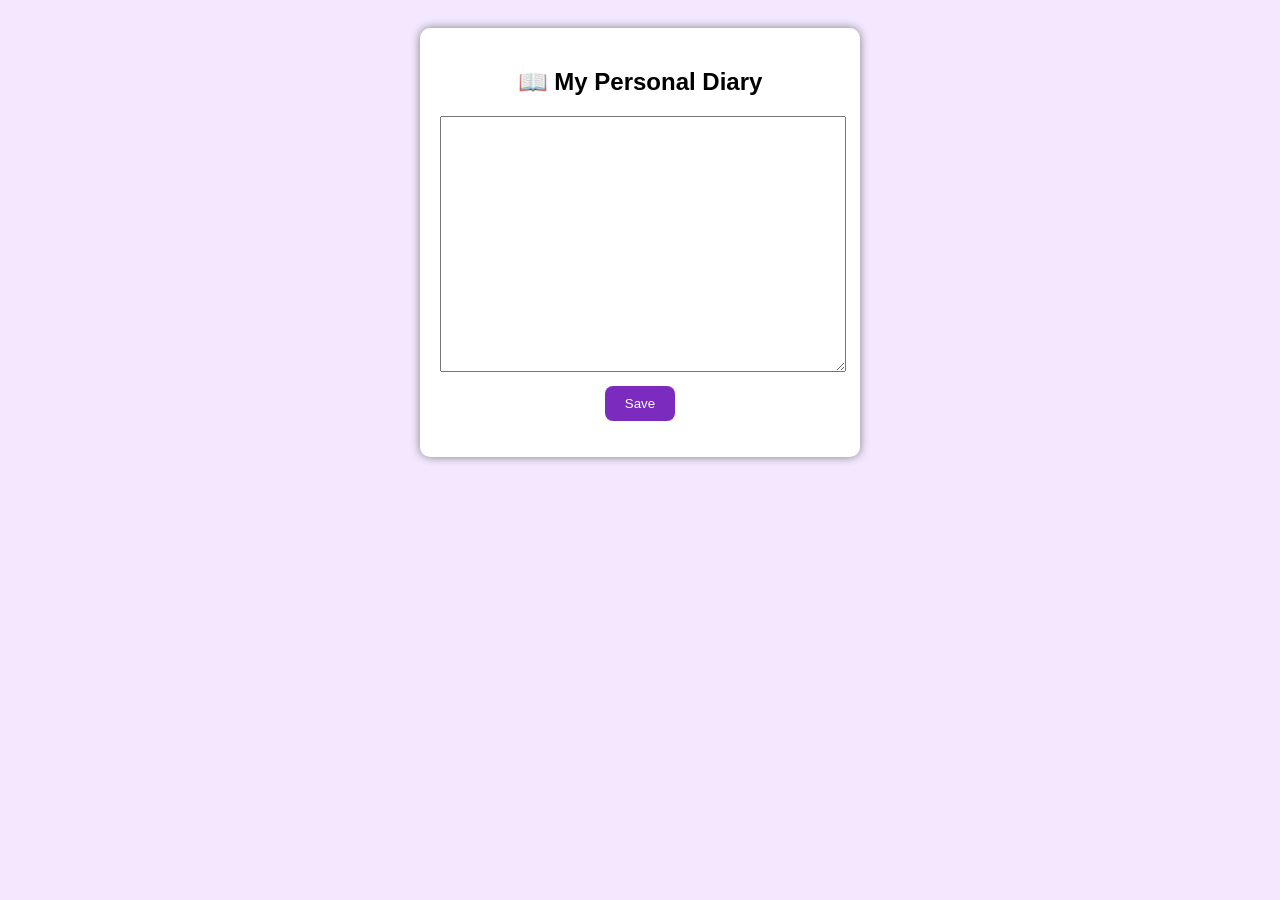
==== diary.html @ 2eff76d1 "Create diary.html" ====
<!DOCTYPE html>
<html>
<head>
<title>My Diary</title>
<style>
body{
font-family:Arial,sans-serif;
background:#f3e8ff;
text-align:center;
padding:20px;
}
.box{
background:white;
padding:20px;
border-radius:10px;
max-width:400px;
margin:auto;
box-shadow:0 0 10px gray;
}
textarea{
width:100%;
height:250px;
font-size:16px;
}
button{
padding:10px 20px;
background:#7b2cbf;
color:white;
border:none;
border-radius:8px;
margin-top:10px;
}
</style>
</head>
<body>

<div class="box">
<h2>📖 My Personal Diary</h2>

<textarea id="diary"></textarea>
<br>

<button onclick="saveDiary()">Save</button>

<p id="msg"></p>

</div>

<script>
window.onload=function(){
document.getElementById("diary").value=
localStorage.getItem("myDiary")||"";
}

function saveDiary(){
localStorage.setItem("myDiary",
document.getElementById("diary").value);
document.getElementById("msg").innerHTML="✅ Saved Successfully!";
}
</script>

</body>
</html>
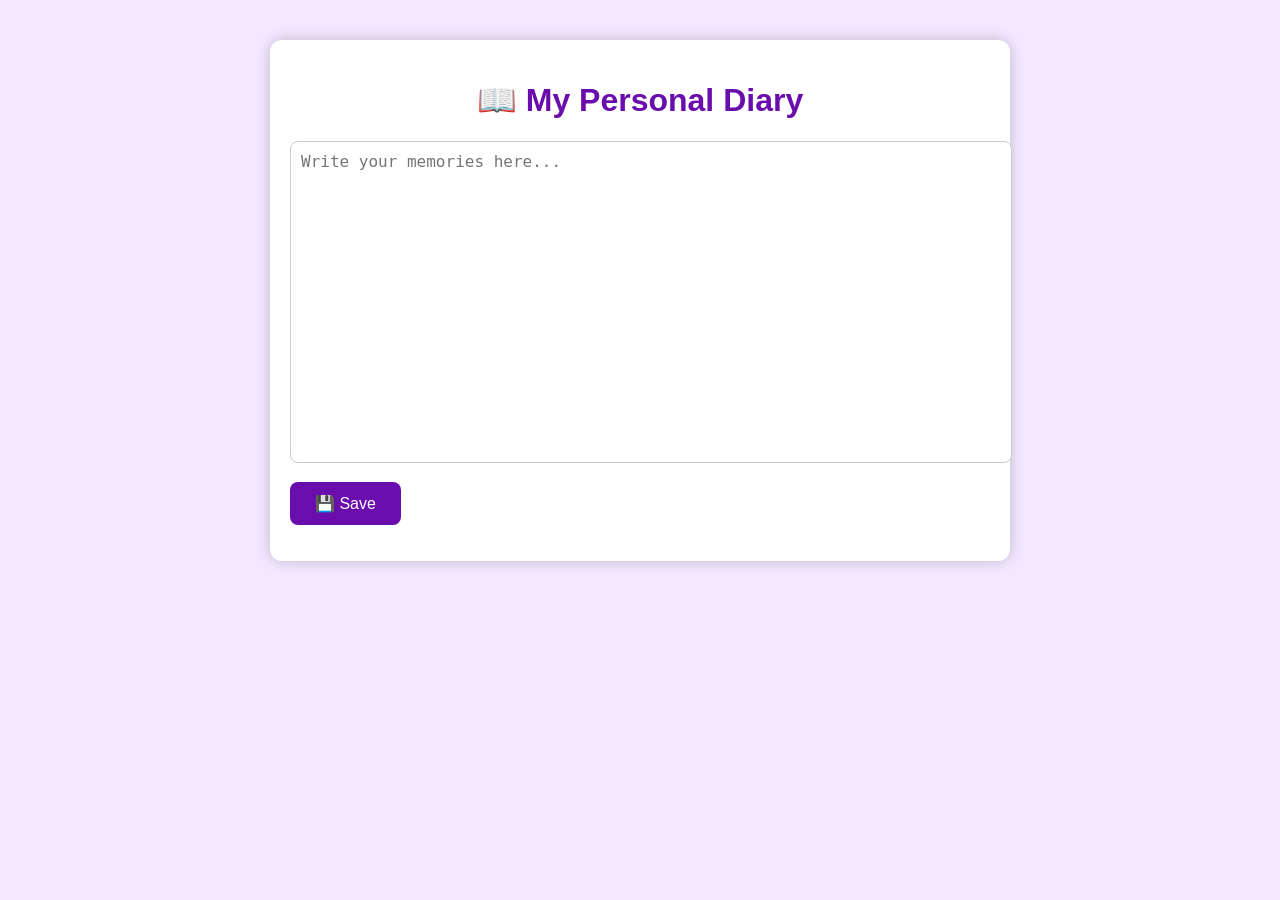
==== commit e0f66f24: "Update diary.html" ====
--- a/diary.html
+++ b/diary.html
@@ -1,62 +1,94 @@
 <!DOCTYPE html>
-<html>
+<html lang="en">
 <head>
-<title>My Diary</title>
+<meta charset="UTF-8">
+<meta name="viewport" content="width=device-width, initial-scale=1.0">
+<title>My Personal Diary</title>
+
 <style>
 body{
-font-family:Arial,sans-serif;
-background:#f3e8ff;
-text-align:center;
-padding:20px;
+    margin:0;
+    font-family:Arial,sans-serif;
+    background:#f3e8ff;
 }
-.box{
-background:white;
-padding:20px;
-border-radius:10px;
-max-width:400px;
-margin:auto;
-box-shadow:0 0 10px gray;
+
+.container{
+    max-width:700px;
+    margin:40px auto;
+    background:white;
+    padding:20px;
+    border-radius:12px;
+    box-shadow:0 0 15px rgba(0,0,0,0.2);
 }
+
+h1{
+    text-align:center;
+    color:#6a0dad;
+}
+
 textarea{
-width:100%;
-height:250px;
-font-size:16px;
+    width:100%;
+    height:300px;
+    padding:10px;
+    font-size:16px;
+    border-radius:8px;
+    border:1px solid #ccc;
+    resize:none;
 }
+
 button{
-padding:10px 20px;
-background:#7b2cbf;
-color:white;
-border:none;
-border-radius:8px;
-margin-top:10px;
+    padding:12px 25px;
+    background:#6a0dad;
+    color:white;
+    border:none;
+    border-radius:8px;
+    cursor:pointer;
+    margin-top:15px;
+    font-size:16px;
+}
+
+#msg{
+    color:green;
+    font-weight:bold;
+    margin-top:10px;
 }
 </style>
+
 </head>
+
 <body>
 
-<div class="box">
-<h2>📖 My Personal Diary</h2>
+<div class="container">
 
-<textarea id="diary"></textarea>
+<h1>📖 My Personal Diary</h1>
+
+<textarea id="diary" placeholder="Write your memories here..."></textarea>
+
 <br>
 
-<button onclick="saveDiary()">Save</button>
+<button onclick="saveDiary()">💾 Save</button>
 
 <p id="msg"></p>
 
 </div>
 
 <script>
+
 window.onload=function(){
 document.getElementById("diary").value=
-localStorage.getItem("myDiary")||"";
+localStorage.getItem("myDiary") || "";
 }
 
 function saveDiary(){
-localStorage.setItem("myDiary",
-document.getElementById("diary").value);
+
+let text=document.getElementById("diary").value;
+
+localStorage.setItem("myDiary",text);
+
 document.getElementById("msg").innerHTML="✅ Saved Successfully!";
+
 }
+
 </script>
 
 </body>
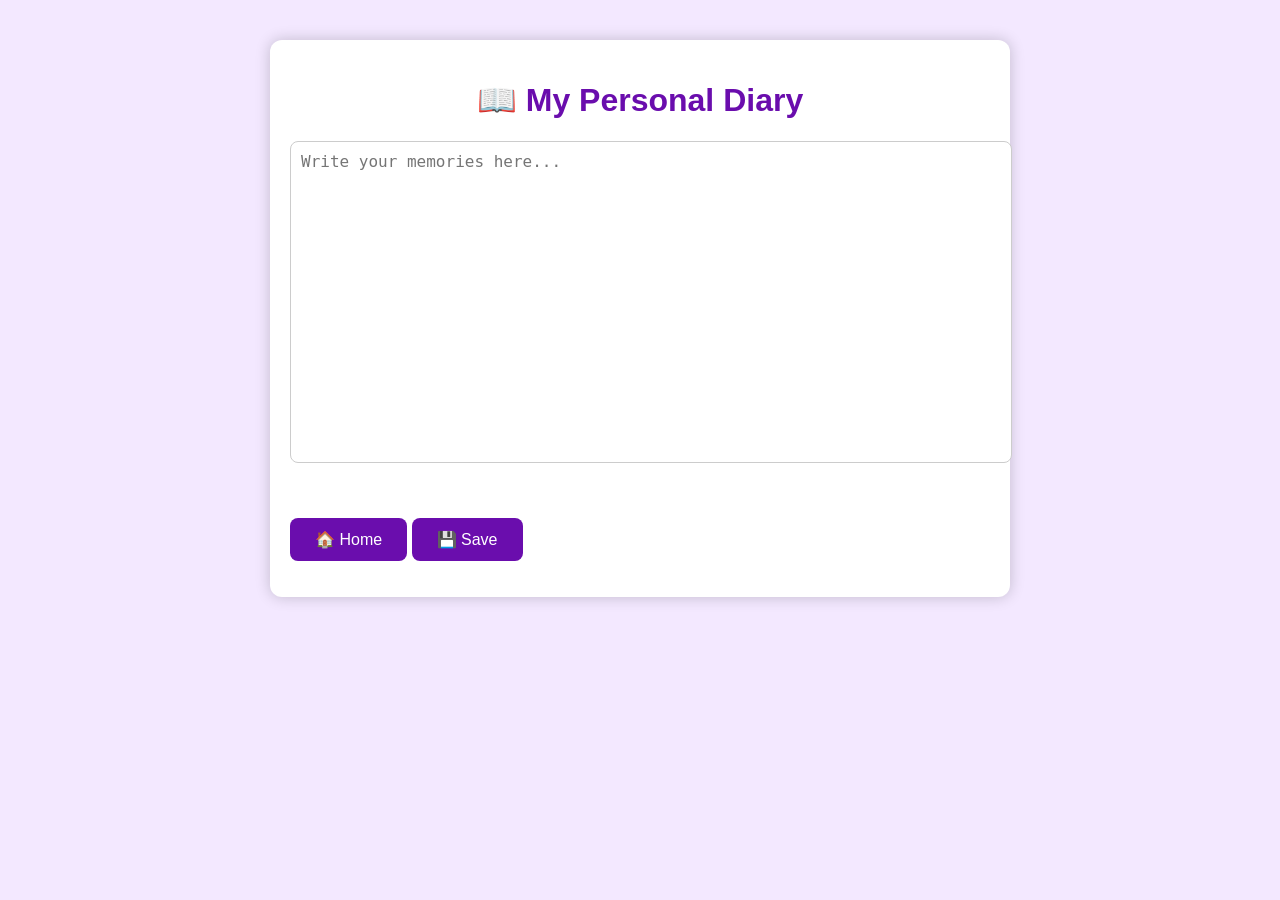
==== commit c5087baa: "Update diary.html" ====
--- a/diary.html
+++ b/diary.html
@@ -65,7 +65,11 @@
 <textarea id="diary" placeholder="Write your memories here..."></textarea>
 
 <br>
+<br><br>
 
+<button onclick="window.location.href='home.html'">
+🏠 Home
+</button>
 <button onclick="saveDiary()">💾 Save</button>
 
 <p id="msg"></p>
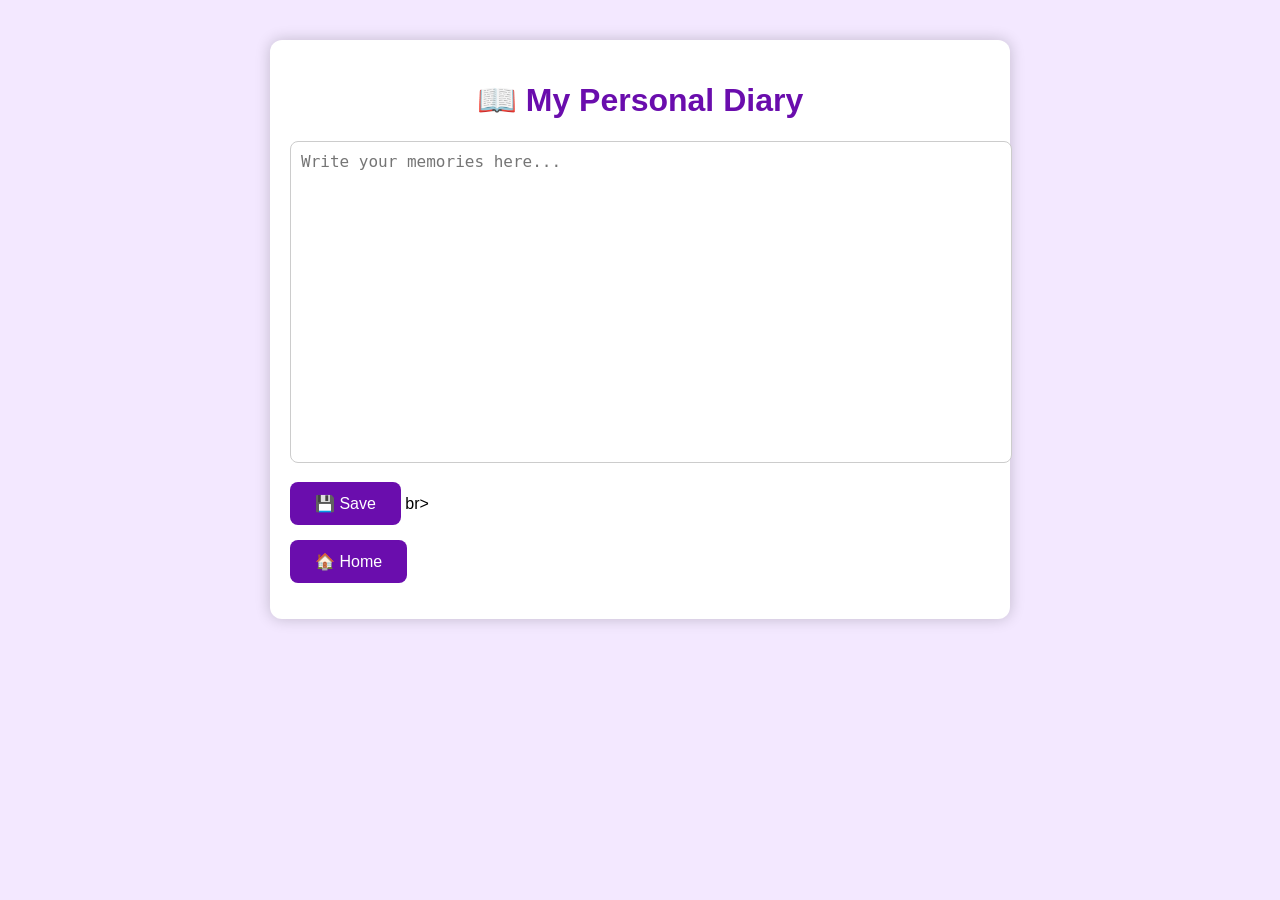
==== commit c32334cf: "Update diary.html" ====
--- a/diary.html
+++ b/diary.html
@@ -65,15 +65,38 @@
 <textarea id="diary" placeholder="Write your memories here..."></textarea>
 
 <br>
-<br><br>
+
+<button onclick="saveDiary()">💾 Save</button>
+br><br>
 
 <button onclick="window.location.href='home.html'">
 🏠 Home
 </button>
-<button onclick="saveDiary()">💾 Save</button>
+<p id="msg"></p>
+<script>
+// Date
+let today = new Date();
+document.getElementById("date").innerHTML =
+"📅 Date : " + today.toLocaleDateString();
 
-<p id="msg"></p>
+// Time
+setInterval(function(){
+document.getElementById("time").innerHTML =
+"🕒 Time : " + new Date().toLocaleTimeString();
+},1000);
 
+// Load today's diary
+document.getElementById("diary").value =
+localStorage.getItem(today.toLocaleDateString()) || "";
+
+// Save diary
+function saveDiary(){
+let text = document.getElementById("diary").value;
+localStorage.setItem(today.toLocaleDateString(), text);
+document.getElementById("msg").innerHTML =
+"✅ Today's diary saved successfully!";
+}
+</script>
 </div>
 
 <script>
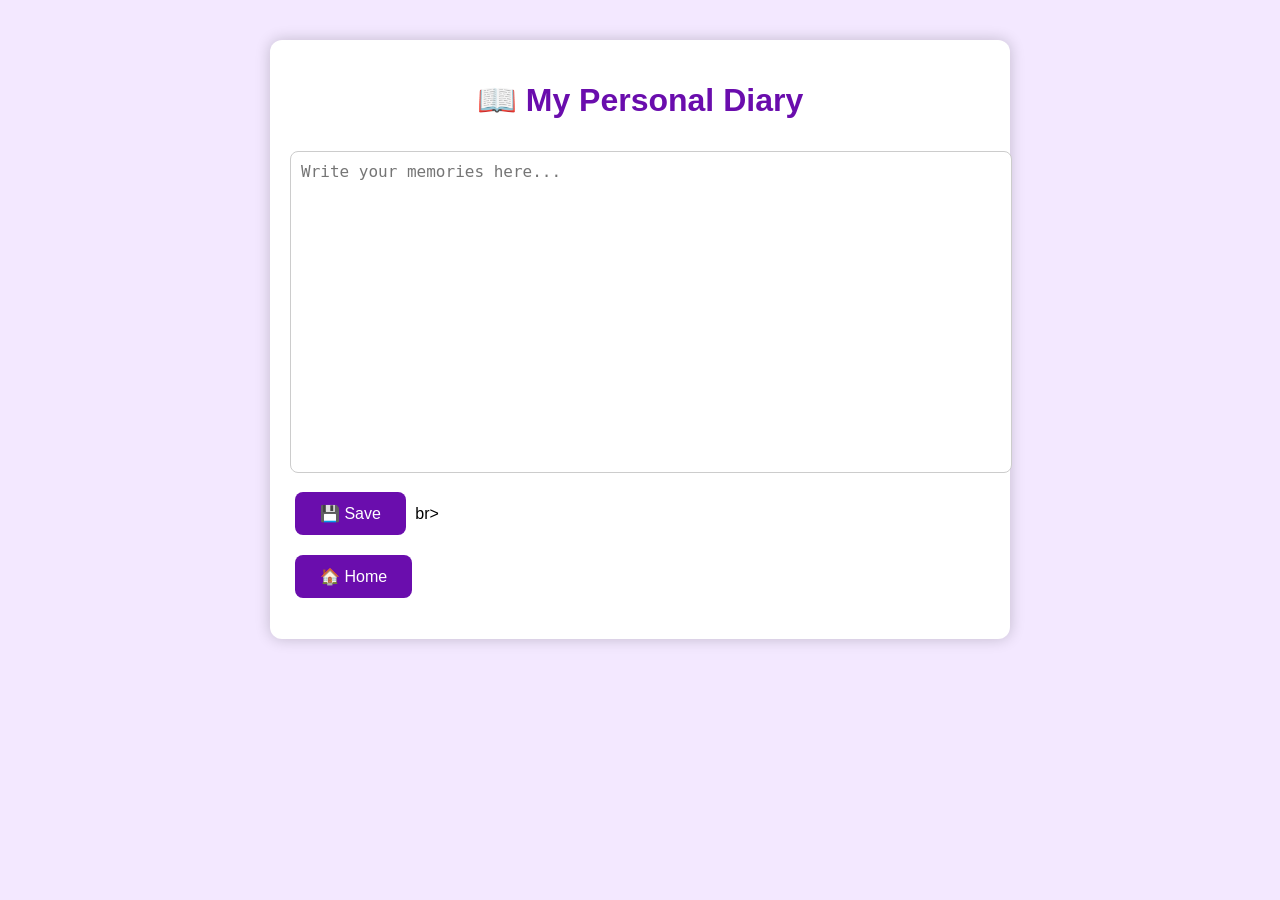
==== commit 5bb373de: "Update diary.html" ====
--- a/diary.html
+++ b/diary.html
@@ -1,6 +1,7 @@
 <!DOCTYPE html>
 <html lang="en">
 <head>
+    <link rel="stylesheet" href="style.css">
 <meta charset="UTF-8">
 <meta name="viewport" content="width=device-width, initial-scale=1.0">
 <title>My Personal Diary</title>
--- a/style.css
+++ b/style.css
@@ -0,0 +1,48 @@
+body{
+    font-family:Arial,sans-serif;
+    background:#f3e8ff;
+    margin:0;
+    padding:0;
+}
+
+.container{
+    width:90%;
+    max-width:700px;
+    margin:30px auto;
+    background:white;
+    padding:20px;
+    border-radius:15px;
+    box-shadow:0 0 10px rgba(0,0,0,0.2);
+}
+
+h1,h2{
+    text-align:center;
+    color:#7b2cbf;
+}
+
+input,textarea{
+    width:100%;
+    padding:10px;
+    margin-top:10px;
+    border-radius:8px;
+    border:1px solid #ccc;
+    font-size:16px;
+}
+
+textarea{
+    height:250px;
+}
+
+button{
+    padding:10px 20px;
+    background:#7b2cbf;
+    color:white;
+    border:none;
+    border-radius:8px;
+    cursor:pointer;
+    margin:5px;
+}
+
+button:hover{
+    background:#5a189a;
+}
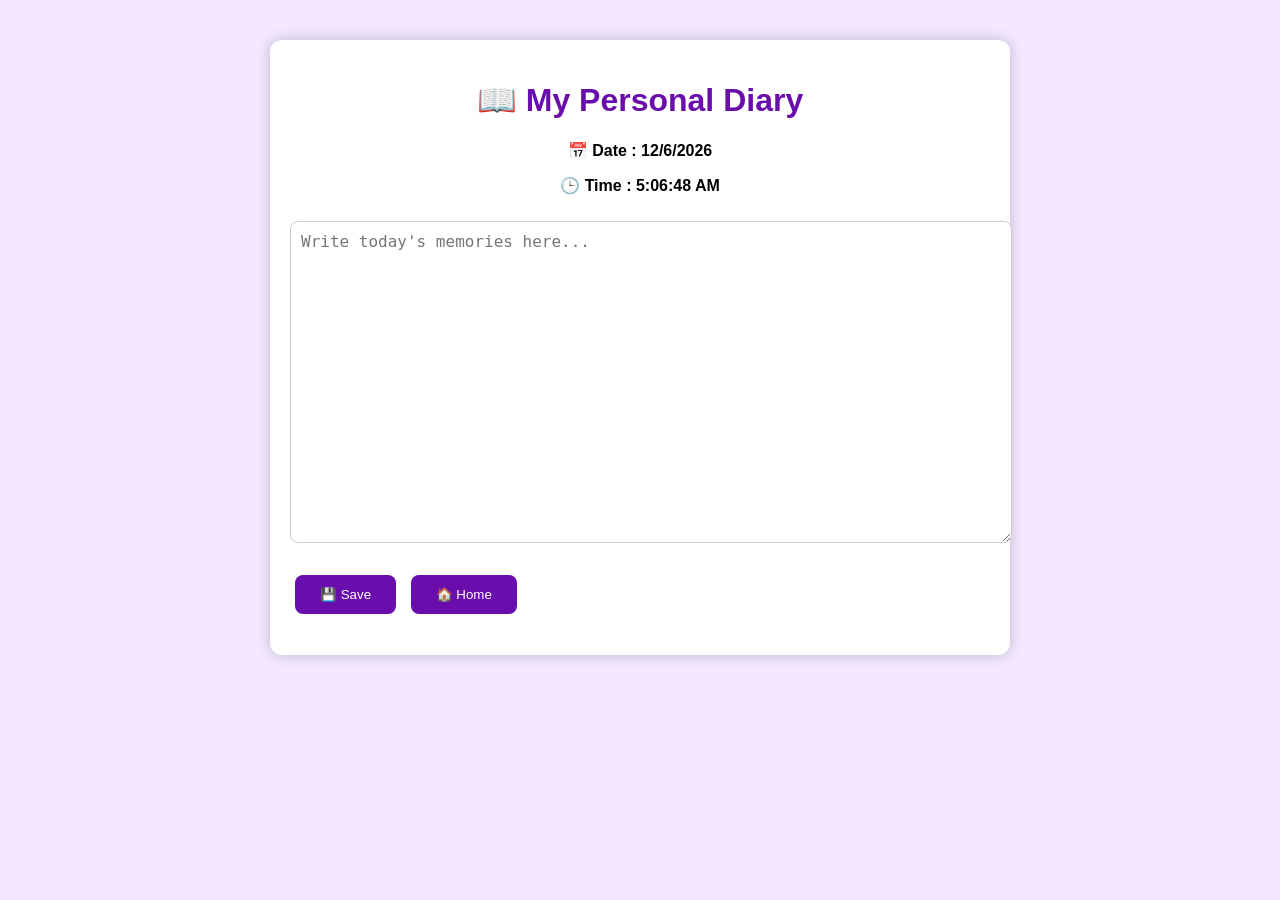
==== commit 4774b9b4: "Update diary.html" ====
--- a/diary.html
+++ b/diary.html
@@ -1,10 +1,11 @@
 <!DOCTYPE html>
 <html lang="en">
 <head>
-    <link rel="stylesheet" href="style.css">
 <meta charset="UTF-8">
 <meta name="viewport" content="width=device-width, initial-scale=1.0">
 <title>My Personal Diary</title>
+
+<link rel="stylesheet" href="style.css">
 
 <style>
 body{
@@ -12,7 +13,6 @@
     font-family:Arial,sans-serif;
     background:#f3e8ff;
 }
-
 .container{
     max-width:700px;
     margin:40px auto;
@@ -21,37 +21,33 @@
     border-radius:12px;
     box-shadow:0 0 15px rgba(0,0,0,0.2);
 }
-
 h1{
     text-align:center;
     color:#6a0dad;
 }
-
+#date,#time{
+    text-align:center;
+    font-weight:bold;
+}
 textarea{
     width:100%;
     height:300px;
     padding:10px;
     font-size:16px;
     border-radius:8px;
-    border:1px solid #ccc;
-    resize:none;
 }
-
 button{
     padding:12px 25px;
     background:#6a0dad;
     color:white;
     border:none;
     border-radius:8px;
+    margin-top:10px;
     cursor:pointer;
-    margin-top:15px;
-    font-size:16px;
 }
-
 #msg{
     color:green;
     font-weight:bold;
-    margin-top:10px;
 }
 </style>
 
@@ -63,58 +59,39 @@
 
 <h1>📖 My Personal Diary</h1>
 
-<textarea id="diary" placeholder="Write your memories here..."></textarea>
+<p id="date"></p>
+<p id="time"></p>
 
-<br>
+<textarea id="diary" placeholder="Write today's memories here..."></textarea>
+
+<br><br>
 
 <button onclick="saveDiary()">💾 Save</button>
-br><br>
 
-<button onclick="window.location.href='home.html'">
-🏠 Home
-</button>
+<button onclick="window.location.href='home.html'">🏠 Home</button>
+
 <p id="msg"></p>
-<script>
-// Date
-let today = new Date();
-document.getElementById("date").innerHTML =
-"📅 Date : " + today.toLocaleDateString();
 
-// Time
-setInterval(function(){
-document.getElementById("time").innerHTML =
-"🕒 Time : " + new Date().toLocaleTimeString();
-},1000);
-
-// Load today's diary
-document.getElementById("diary").value =
-localStorage.getItem(today.toLocaleDateString()) || "";
-
-// Save diary
-function saveDiary(){
-let text = document.getElementById("diary").value;
-localStorage.setItem(today.toLocaleDateString(), text);
-document.getElementById("msg").innerHTML =
-"✅ Today's diary saved successfully!";
-}
-</script>
 </div>
 
 <script>
 
-window.onload=function(){
+let today=new Date().toLocaleDateString();
+
+document.getElementById("date").innerHTML="📅 Date : "+today;
+
+setInterval(function(){
+document.getElementById("time").innerHTML=
+"🕒 Time : "+new Date().toLocaleTimeString();
+},1000);
+
 document.getElementById("diary").value=
-localStorage.getItem("myDiary") || "";
-}
+localStorage.getItem(today)||"";
 
 function saveDiary(){
-
 let text=document.getElementById("diary").value;
-
-localStorage.setItem("myDiary",text);
-
-document.getElementById("msg").innerHTML="✅ Saved Successfully!";
-
+localStorage.setItem(today,text);
+document.getElementById("msg").innerHTML="✅ Diary Saved Successfully!";
 }
 
 </script>
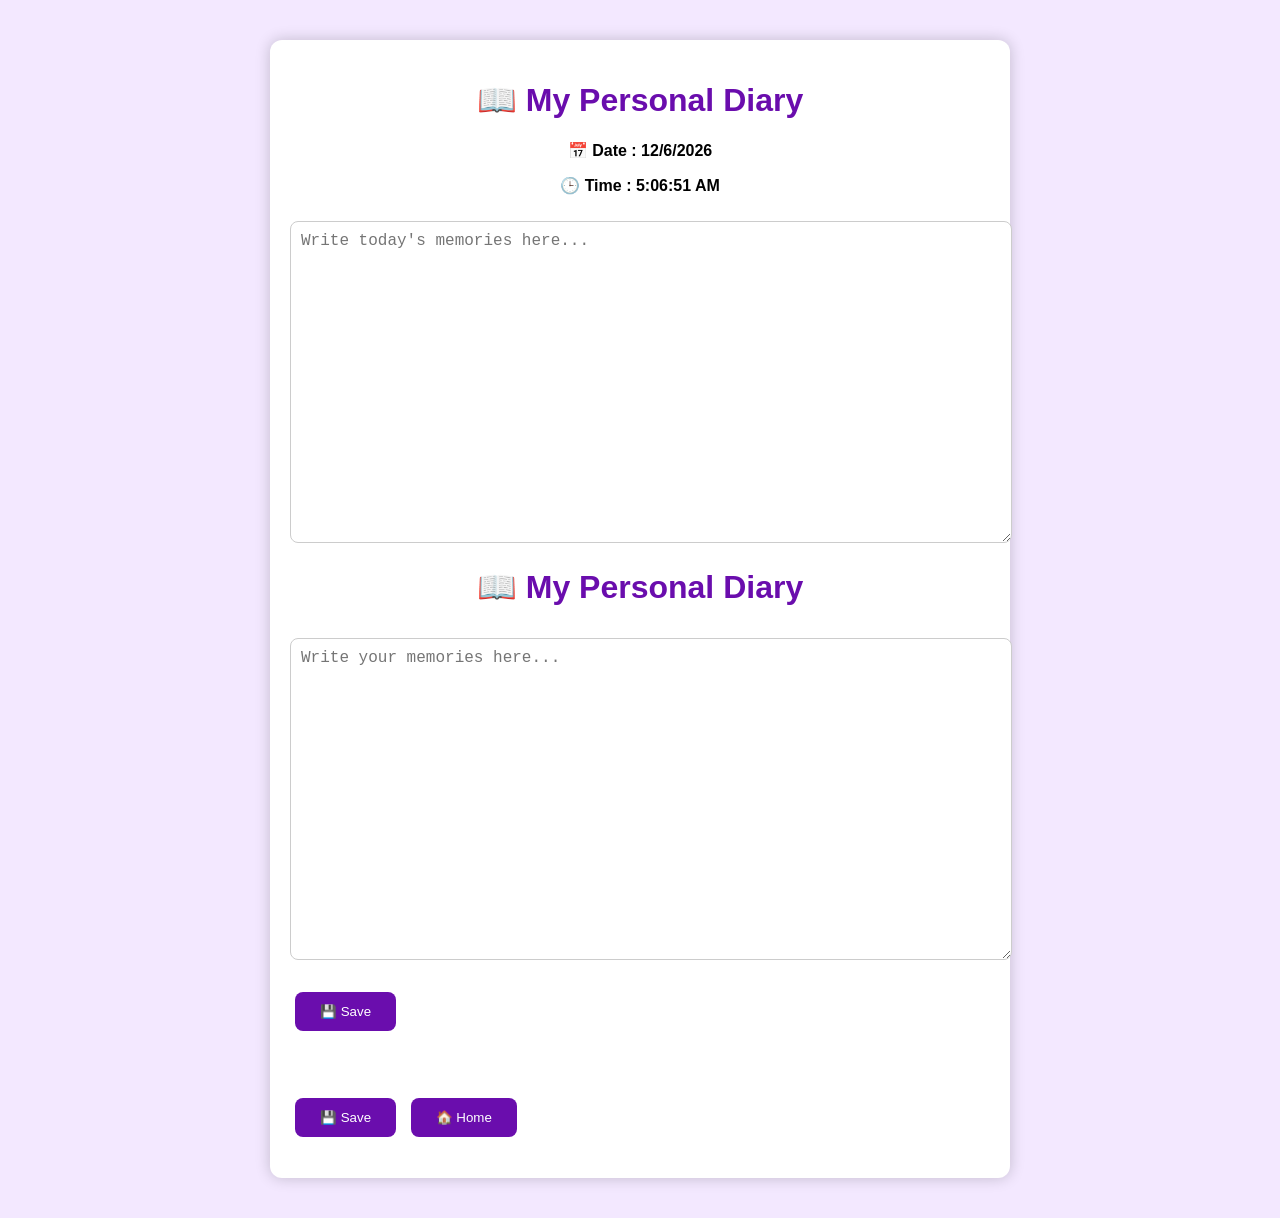
==== commit 52935da5: "Update diary.html" ====
--- a/diary.html
+++ b/diary.html
@@ -63,7 +63,18 @@
 <p id="time"></p>
 
 <textarea id="diary" placeholder="Write today's memories here..."></textarea>
+<h1>📖 My Personal Diary</h1>
 
+<p id="date"></p>
+<p id="time"></p>
+
+<textarea id="diary" placeholder="Write your memories here..."></textarea>
+
+<br><br>
+
+<button onclick="saveDiary()">💾 Save</button>
+
+<p id="msg"></p>
 <br><br>
 
 <button onclick="saveDiary()">💾 Save</button>
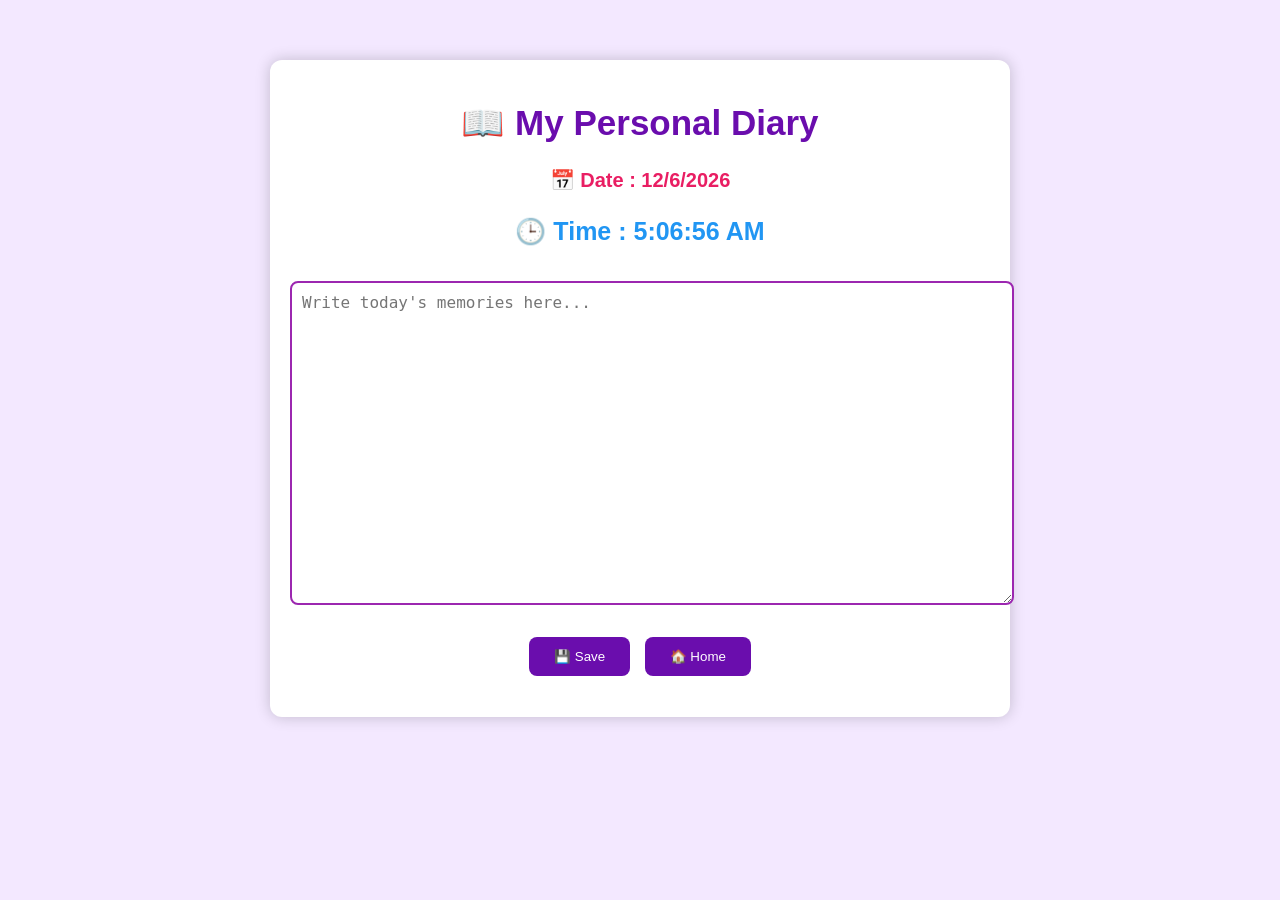
==== commit 35120717: "Update diary.html" ====
--- a/diary.html
+++ b/diary.html
@@ -63,21 +63,13 @@
 <p id="time"></p>
 
 <textarea id="diary" placeholder="Write today's memories here..."></textarea>
-<h1>📖 My Personal Diary</h1>
-
-<p id="date"></p>
-<p id="time"></p>
-
-<textarea id="diary" placeholder="Write your memories here..."></textarea>
 
 <br><br>
 
 <button onclick="saveDiary()">💾 Save</button>
 
-<p id="msg"></p>
-<br><br>
 
-<button onclick="saveDiary()">💾 Save</button>
+
 
 <button onclick="window.location.href='home.html'">🏠 Home</button>
 
--- a/style.css
+++ b/style.css
@@ -46,3 +46,45 @@
 button:hover{
     background:#5a189a;
 }
+body {
+    font-family: Arial, sans-serif;
+    background: linear-gradient(to right, #ffd6e7, #d6f0ff);
+    text-align: center;
+    padding: 20px;
+}
+
+h1 {
+    color: #6a1b9a;
+    font-size: 35px;
+}
+
+.datetime {
+    background: white;
+    width: 300px;
+    margin: 20px auto;
+    padding: 15px;
+    border-radius: 15px;
+    box-shadow: 0px 5px 15px gray;
+}
+
+#date {
+    font-size: 20px;
+    color: #e91e63;
+    font-weight: bold;
+}
+
+#time {
+    font-size: 25px;
+    color: #2196f3;
+    font-weight: bold;
+}
+
+textarea {
+    width: 80%;
+    height: 250px;
+    padding: 15px;
+    font-size: 18px;
+    border-radius: 15px;
+    border: 2px solid #9c27b0;
+    outline: none;
+}
